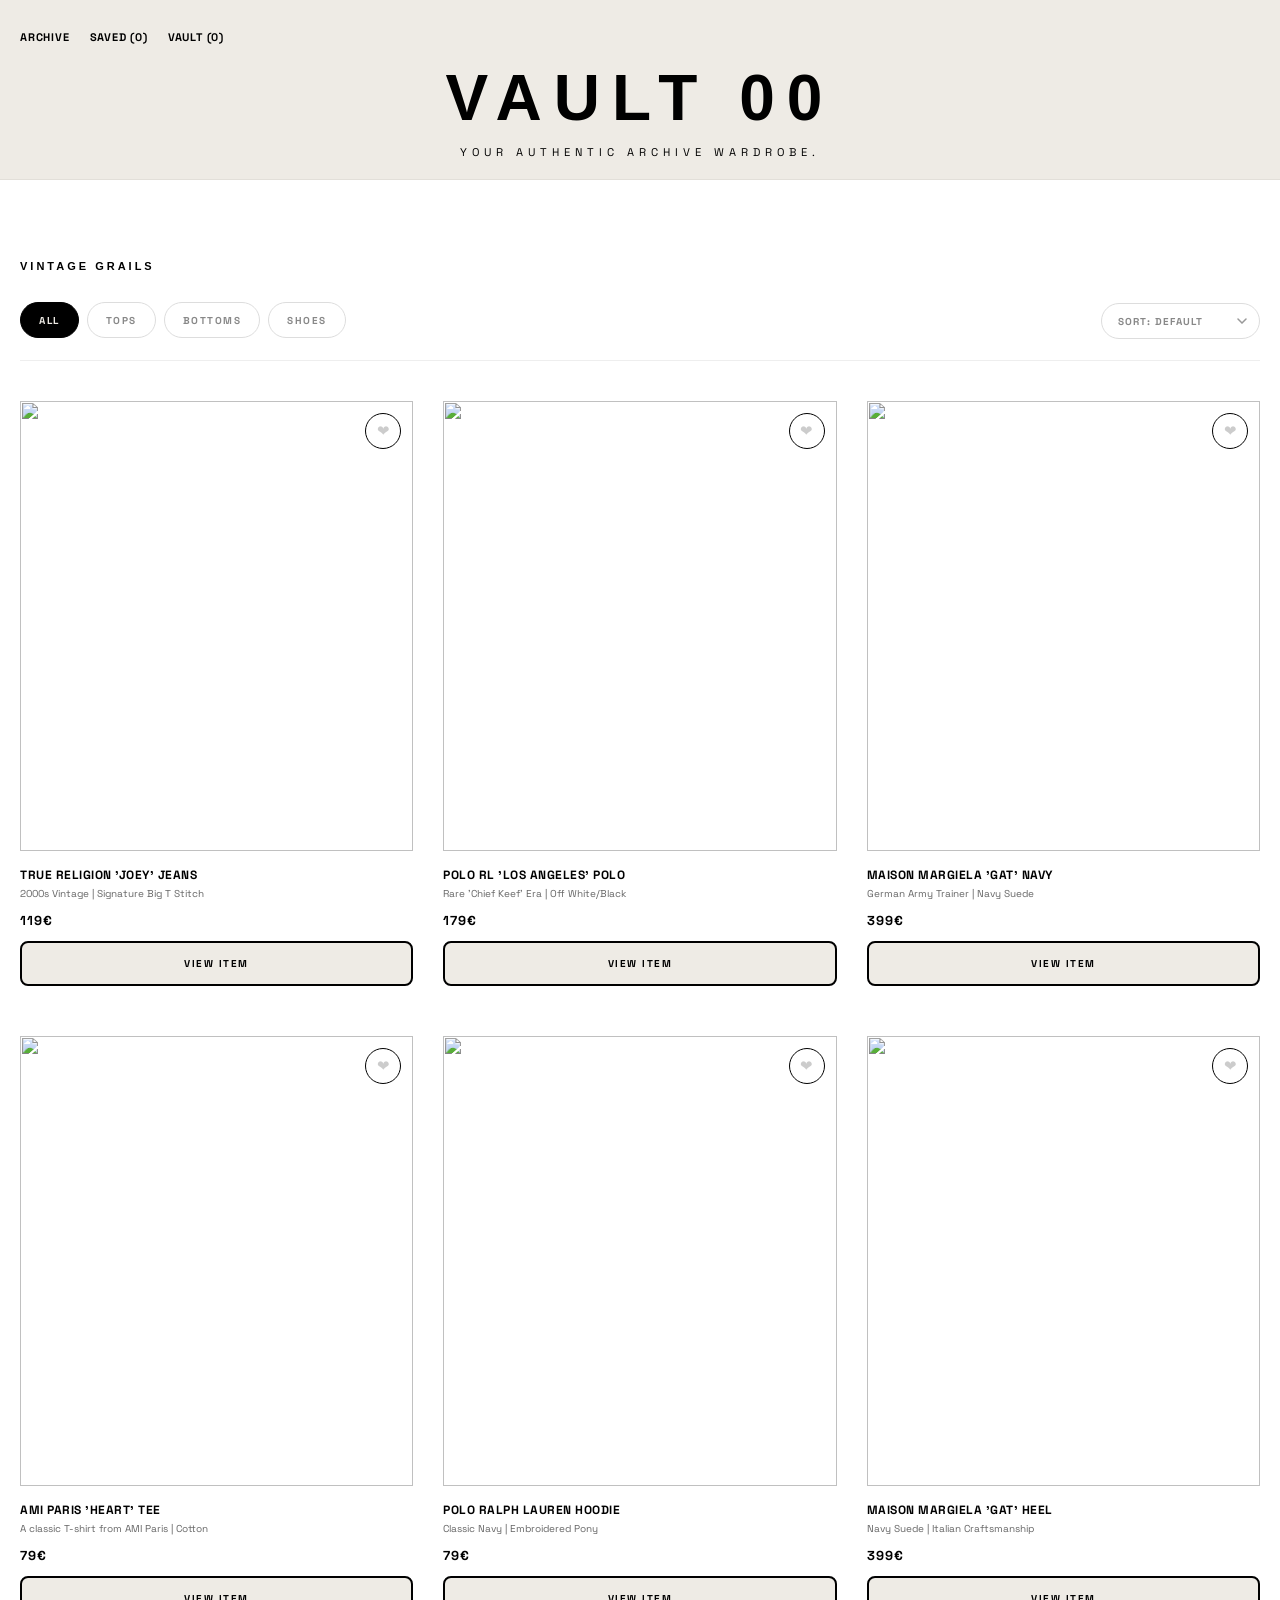
==== index.html @ 926fa3d6 "Add files via upload" ====
<!DOCTYPE html>
<html lang="en">
<head>
    <meta charset="UTF-8">
    <meta name="viewport" content="width=device-width, initial-scale=1.0">
    <title>VAULT 00 | Archive</title>
    <link rel="stylesheet" href="style.css">
    <style>
        @import url('https://fonts.googleapis.com/css2?family=Space+Grotesk:wght@300;500;700&family=Syncopate:wght@400;700&display=swap');

        /* ── RESET ── */
        *, *::before, *::after { box-sizing: border-box; }

        body {
            margin: 0;
            background: #fff;
            font-family: 'Space Grotesk', sans-serif;
            -webkit-font-smoothing: antialiased;
            overflow-x: hidden;
        }

        /* ── HEADER ── */
        .navbar {
            position: absolute;
            top: 25px;
            left: 20px;
            z-index: 1001;
        }
        .nav-links {
            list-style: none;
            display: flex;
            gap: 20px;
            padding: 0;
            margin: 0;
        }
        .nav-links li a,
        .nav-links li a:visited,
        .nav-links li button {
            background: none !important;
            border: none !important;
            color: #000 !important;
            text-decoration: none !important;
            cursor: pointer !important;
            font-family: 'Space Grotesk', sans-serif !important;
            font-size: 11px !important;
            font-weight: 800 !important;
            text-transform: uppercase !important;
            letter-spacing: 0.8px !important;
            padding: 0 !important;
            margin: 0 !important;
            transition: none !important;
            white-space: nowrap;
        }

        .header-wrapper {
            position: fixed;
            width: 100%;
            top: 0;
            z-index: 1000;
            background: #EEEBE5;
            transition: all 0.6s cubic-bezier(0.22, 1, 0.36, 1);
            border-bottom: 1px solid rgba(0,0,0,0.05);
        }

        .hero {
            overflow: hidden;
            max-height: 200px;
            opacity: 1;
            transition: max-height 0.7s cubic-bezier(0.22, 1, 0.36, 1),
                        opacity 0.5s ease-out;
            display: flex;
            flex-direction: column;
            align-items: center;
            padding-top: 60px;
            padding-bottom: 20px;
        }

        .hero h1 {
            font-family: 'Syncopate', sans-serif;
            font-size: clamp(1.6rem, 6vw, 4rem);
            letter-spacing: clamp(4px, 2vw, 12px);
            text-transform: uppercase;
            margin: 0 0 10px 0;
            opacity: 1;
            max-height: 200px;
            transition: all 0.5s cubic-bezier(0.22, 1, 0.36, 1);
            overflow: hidden;
            text-align: center;
        }

        .hero p {
            font-size: clamp(0.55rem, 2vw, 0.7rem);
            text-transform: uppercase;
            letter-spacing: clamp(2px, 1.5vw, 5px);
            margin: 0;
            text-align: center;
        }

        .header-minimized { box-shadow: 0 4px 10px rgba(0,0,0,0.03); }

        .header-minimized .hero {
            padding-top: 0;
            padding-bottom: 0;
        }

        .header-minimized .hero h1 {
            opacity: 0;
            max-height: 0;
            margin: 0;
            transform: translateY(-10px);
        }

        .header-minimized .hero p {
            margin-top: 12px;
            padding-bottom: 15px;
        }

        .header-minimized .navbar { top: 28px; }

        /* ── CONTAINER ── */
        .container {
            max-width: 1300px;
            margin: 0 auto;
            padding: 0 20px;
            padding-top: 180px;
        }

        .section-title {
            font-family: 'Syncopate', sans-serif;
            font-size: 11px;
            letter-spacing: 3px;
            text-transform: uppercase;
            margin-bottom: 30px;
        }

        /* ── FILTER BAR ── */
        .filter-bar {
            display: flex;
            justify-content: space-between;
            align-items: center;
            margin-bottom: 40px;
            padding-bottom: 20px;
            border-bottom: 1px solid #eee;
            gap: 12px;
            flex-wrap: wrap;
        }

        .filter-pills {
            display: flex;
            gap: 8px;
            overflow-x: auto;
            -webkit-overflow-scrolling: touch;
            scrollbar-width: none;
            padding-bottom: 2px;
            flex-shrink: 0;
        }
        .filter-pills::-webkit-scrollbar { display: none; }

        .filter-pill {
            padding: 8px 18px;
            border-radius: 50px;
            border: 1.5px solid #ddd;
            background: transparent;
            font-family: 'Space Grotesk', sans-serif;
            font-size: 10px;
            font-weight: 700;
            text-transform: uppercase;
            letter-spacing: 1.5px;
            cursor: pointer;
            transition: all 0.2s ease;
            color: #888;
            white-space: nowrap;
            flex-shrink: 0;
            min-height: 36px;
        }
        .filter-pill:hover { border-color: #000; color: #000; }
        .filter-pill.active { background: #000; border-color: #000; color: #EEEBE5; }

        .sort-select {
            appearance: none;
            -webkit-appearance: none;
            background: transparent;
            border: 1.5px solid #ddd;
            border-radius: 50px;
            padding: 8px 32px 8px 16px;
            font-family: 'Space Grotesk', sans-serif;
            font-size: 10px;
            font-weight: 700;
            text-transform: uppercase;
            letter-spacing: 1px;
            cursor: pointer;
            color: #888;
            outline: none;
            min-height: 36px;
            background-image: url("data:image/svg+xml,%3Csvg xmlns='http://www.w3.org/2000/svg' width='10' height='6' viewBox='0 0 10 6'%3E%3Cpath d='M1 1l4 4 4-4' stroke='%23999' stroke-width='1.5' fill='none' stroke-linecap='round'/%3E%3C/svg%3E");
            background-repeat: no-repeat;
            background-position: right 12px center;
        }
        .sort-select:focus { border-color: #000; color: #000; }

        /* ── PRODUCT GRID ── */
        .product-grid {
            display: grid;
            grid-template-columns: repeat(3, 1fr);
            gap: 50px 30px;
        }

        .product-card { background: transparent; }

        .image-container {
            width: 100%;
            aspect-ratio: 3/4;
            background: #fff;
            position: relative;
            overflow: hidden;
            margin-bottom: 16px;
            display: flex;
            align-items: center;
            justify-content: center;
        }

        .product-image {
            width: 100%;
            height: 100%;
            object-fit: contain;
            transition: transform 0.5s ease;
        }

        .image-container:hover .product-image { transform: scale(1.05); }

        /* Shimmer */
        .image-container::after {
            content: "";
            position: absolute;
            top: 0;
            left: -150%;
            width: 100%;
            height: 100%;
            background: linear-gradient(90deg, transparent, rgba(255,255,255,0.4), transparent);
            transform: skewX(-25deg);
            transition: 0.6s;
            pointer-events: none;
        }
        .image-container:hover::after { left: 150%; }

        /* Heart btn */
        .heart-btn {
            position: absolute;
            top: 12px;
            right: 12px;
            background: rgba(255,255,255,0.9);
            border: 1.5px solid #000;
            width: 36px;
            height: 36px;
            border-radius: 50%;
            display: flex;
            align-items: center;
            justify-content: center;
            cursor: pointer;
            z-index: 10;
            font-size: 15px;
            color: #ccc;
            transition: transform 0.2s;
        }
        .heart-btn.saved { color: red !important; }
        .heart-btn:hover { transform: scale(1.1); }

        /* Quick add */
        .quick-add-btn {
            position: absolute;
            bottom: 12px;
            left: 50%;
            transform: translateX(-50%);
            background-color: #EEEBE5;
            color: #000;
            padding: 9px 18px;
            border: 1px solid #000;
            border-radius: 50px;
            font-weight: bold;
            font-size: 9px;
            letter-spacing: 1px;
            text-transform: uppercase;
            cursor: pointer;
            transition: opacity 0.3s ease, background-color 0.3s ease;
            opacity: 0;
            white-space: nowrap;
            z-index: 10;
        }
        .image-container:hover .quick-add-btn { opacity: 1; }
        .quick-add-btn:hover { background-color: #D6D3CC; }

        .product-card h3 {
            font-size: 12px;
            text-transform: uppercase;
            letter-spacing: 0.5px;
            margin-bottom: 4px;
            font-weight: 700;
        }
        .product-card p {
            font-size: 10px;
            color: #666;
            margin-bottom: 12px;
        }
        .price {
            font-weight: 700;
            font-size: 13px;
            margin-bottom: 12px;
        }
        .add-btn {
            background-color: #EEEBE5 !important;
            color: #000 !important;
            display: block;
            width: 100%;
            padding: 14px 0;
            text-align: center;
            text-decoration: none !important;
            font-family: 'Space Grotesk', sans-serif;
            font-weight: 700;
            text-transform: uppercase;
            font-size: 10px;
            letter-spacing: 1.5px;
            border: 2px solid #000 !important;
            border-radius: 8px;
            cursor: pointer;
            transition: 0.3s;
            min-height: 44px;
            display: flex;
            align-items: center;
            justify-content: center;
        }
        .add-btn:hover { background-color: #D1CEC7 !important; }

        .no-results {
            grid-column: 1 / -1;
            text-align: center;
            padding: 80px 0;
            color: #aaa;
            font-size: 10px;
            letter-spacing: 3px;
            text-transform: uppercase;
        }

        /* ── RECENTLY VIEWED ── */
        .recently-viewed-section {
            margin-top: 80px;
            padding-top: 50px;
            border-top: 1px solid #eee;
            padding-bottom: 60px;
        }
        .recently-viewed-section h2 {
            border-bottom: 1px solid #ddd;
            padding-bottom: 10px;
            margin-bottom: 20px;
            font-size: 11px;
            letter-spacing: 2px;
            text-transform: uppercase;
            font-weight: 900;
        }
        .recently-viewed-grid {
            display: grid;
            grid-template-columns: repeat(auto-fill, minmax(130px, 1fr));
            gap: 16px;
            margin-top: 20px;
        }
        .recent-card {
            position: relative;
            overflow: hidden;
            transition: transform 0.4s ease;
            border: 1px solid #f0f0f0;
            padding: 8px;
            background: white;
            cursor: pointer;
        }
        .recent-card:hover { transform: translateY(-4px); }
        .recent-card img { width: 100%; height: 150px; object-fit: cover; }
        .recent-card h4 { font-size: 9px; margin: 10px 0 4px; text-transform: uppercase; font-weight: 900; }

        /* ── CART SIDEBAR ── */
        .cart-sidebar {
            position: fixed;
            right: -100%;
            top: 0;
            width: 100%;
            max-width: 400px;
            height: 100%;
            background: #fff;
            z-index: 3000;
            transition: 0.4s ease;
            padding: 30px 24px;
            display: flex;
            flex-direction: column;
            box-shadow: -5px 0 20px rgba(0,0,0,0.08);
        }
        .cart-sidebar.open { right: 0; }

        .overlay {
            position: fixed;
            top: 0; left: 0;
            width: 100%; height: 100%;
            background: rgba(0,0,0,0.3);
            display: none;
            z-index: 2500;
        }
        .overlay.active { display: block; }

        /* ── TOAST ── */
        #toast-container {
            position: fixed;
            bottom: 24px;
            left: 50%;
            transform: translateX(-50%);
            z-index: 10001;
            display: flex;
            flex-direction: column;
            align-items: center;
            gap: 8px;
            width: 90%;
            max-width: 340px;
        }
        .toast {
            background: #EEEBE5;
            color: #000;
            padding: 12px 24px;
            font-size: 10px;
            font-weight: bold;
            letter-spacing: 2px;
            text-transform: uppercase;
            border-radius: 50px;
            box-shadow: 0 4px 15px rgba(0,0,0,0.08);
            opacity: 0;
            transform: translateY(20px);
            transition: all 0.4s cubic-bezier(0.175, 0.885, 0.32, 1.275);
            text-align: center;
            width: 100%;
        }
        .toast.show { opacity: 1; transform: translateY(0); }

        /* ── PAGE TRANSITION ── */
        #page-transition {
            position: fixed;
            inset: 0;
            background: #EEEBE5;
            z-index: 99999;
            pointer-events: none;
            opacity: 1;
            transition: opacity 0.45s cubic-bezier(0.22, 1, 0.36, 1);
        }
        #page-transition.gone { opacity: 0; }

        /* ── PRODUCT CARD ANIMATION ── */
        .product-card {
            animation: cardFadeIn 0.4s ease both;
        }
        @keyframes cardFadeIn {
            from { opacity: 0; transform: translateY(12px); }
            to   { opacity: 1; transform: translateY(0); }
        }

        /* ═══════════════════════════════
           TABLET  (max 900px)
        ═══════════════════════════════ */
        @media (max-width: 900px) {
            .product-grid {
                grid-template-columns: repeat(2, 1fr);
                gap: 40px 20px;
            }
            .container { padding-top: 160px; }
        }

        /* ═══════════════════════════════
           MOBILE  (max 600px)
        ═══════════════════════════════ */
        @media (max-width: 600px) {
            .navbar { top: 18px; left: 16px; }
            .nav-links { gap: 14px; }
            .nav-links li a,
            .nav-links li a:visited,
            .nav-links li button { font-size: 10px !important; letter-spacing: 0.5px !important; }

            .hero { padding-top: 52px; padding-bottom: 14px; }
            .hero h1 { font-size: 1.5rem; letter-spacing: 4px; margin-bottom: 6px; }
            .hero p { font-size: 0.55rem; letter-spacing: 2px; }

            .container { padding: 0 14px; padding-top: 140px; }

            .filter-bar { flex-direction: column; align-items: flex-start; gap: 10px; margin-bottom: 28px; }
            .filter-pills { width: 100%; }
            .sort-select { width: 100%; }

            .product-grid {
                grid-template-columns: repeat(2, 1fr);
                gap: 24px 12px;
            }

            .image-container { aspect-ratio: 3/4; margin-bottom: 10px; }

            /* Always show quick-add on mobile (no hover state) */
            .quick-add-btn { opacity: 1; font-size: 8px; padding: 7px 12px; bottom: 8px; }

            .product-card h3 { font-size: 10px; }
            .product-card p { font-size: 9px; margin-bottom: 8px; }
            .price { font-size: 11px; margin-bottom: 8px; }
            .add-btn { font-size: 9px; padding: 12px 0; letter-spacing: 1px; border-radius: 6px; }

            .heart-btn { width: 30px; height: 30px; font-size: 13px; top: 8px; right: 8px; }

            .recently-viewed-grid { grid-template-columns: repeat(2, 1fr); }
            .recent-card img { height: 120px; }

            .cart-sidebar { max-width: 100%; padding: 24px 16px; }

            .section-title { font-size: 10px; letter-spacing: 2px; }
        }

        /* ═══════════════════════════════
           TINY  (max 380px)
        ═══════════════════════════════ */
        @media (max-width: 380px) {
            .nav-links { gap: 10px; }
            .nav-links li a,
            .nav-links li a:visited,
            .nav-links li button { font-size: 9px !important; }
            .hero h1 { font-size: 1.2rem; letter-spacing: 3px; }
            .product-grid { gap: 20px 10px; }
        }
    </style>
</head>
<body>

<div id="page-transition"></div>
<div id="toast-container"></div>

<div class="header-wrapper" id="main-header">
    <nav class="navbar">
        <ul class="nav-links">
            <li><a href="index.html" class="nav-link">Archive</a></li>
            <li><a href="wishlist.html" class="nav-link">Saved (<span id="wishlist-count">0</span>)</a></li>
            <li><button onclick="toggleCart()">Vault <span id="cart-count">(0)</span></button></li>
        </ul>
    </nav>
    <header class="hero">
        <h1>VAULT 00</h1>
        <p>Your Authentic Archive Wardrobe.</p>
    </header>
</div>

<main class="container">
    <h2 class="section-title">Vintage Grails</h2>

    <div class="filter-bar">
        <div class="filter-pills">
            <button class="filter-pill active" data-filter="all">All</button>
            <button class="filter-pill" data-filter="tops">Tops</button>
            <button class="filter-pill" data-filter="bottoms">Bottoms</button>
            <button class="filter-pill" data-filter="shoes">Shoes</button>
        </div>
        <select class="sort-select" id="sort-select" onchange="applyFilters()">
            <option value="default">Sort: Default</option>
            <option value="price-asc">Price: Low → High</option>
            <option value="price-desc">Price: High → Low</option>
        </select>
    </div>

    <div class="product-grid" id="product-grid"></div>

    <section class="recently-viewed-section">
        <h2>Recently Viewed</h2>
        <div id="recently-viewed-grid" class="recently-viewed-grid"></div>
    </section>
</main>

<!-- CART SIDEBAR -->
<div id="cart-sidebar" class="cart-sidebar">
    <div style="display:flex; justify-content:space-between; align-items:center; padding-bottom:20px; border-bottom:1px solid #eee; flex-shrink:0;">
        <div style="display:flex; align-items:baseline; gap:12px;">
            <h2 style="font-size:14px; letter-spacing:2px; margin:0; text-transform:uppercase;">Your Vault</h2>
            <button onclick="clearVault()" style="font-size:10px; background:none; border:none; color:#888; cursor:pointer; text-transform:uppercase;">Clear All</button>
        </div>
        <button onclick="toggleCart()" style="font-size:22px; background:none; border:none; cursor:pointer; padding:4px; min-width:44px; min-height:44px; display:flex; align-items:center; justify-content:center;">✕</button>
    </div>
    <div id="cart-items" style="flex-grow:1; overflow-y:auto; padding-top:16px; -webkit-overflow-scrolling:touch;"></div>
    <div style="padding-top:16px; border-top:1px solid #eee; flex-shrink:0;">
        <div style="display:flex; justify-content:space-between; margin-bottom:16px; font-weight:bold; font-size:13px;">
            <span>TOTAL</span>
            <span id="cart-total">0€</span>
        </div>
        <button class="add-btn" onclick="handleCheckout()" style="cursor:pointer;">Proceed to Checkout</button>
    </div>
</div>

<div class="overlay" id="overlay" onclick="toggleCart()"></div>

<div id="checkout-screen" style="display:none; position:fixed; top:0; left:0; width:100%; height:100%; background:#EEEBE5; z-index:9999; flex-direction:column; justify-content:center; align-items:center; text-align:center; padding:20px;">
    <h1 style="font-family:'Syncopate',sans-serif; letter-spacing:10px; font-size:clamp(2rem,8vw,4rem);">VAULTED</h1>
    <p style="text-transform:uppercase; letter-spacing:3px; margin-top:10px; font-size:clamp(9px,2.5vw,12px);">Your VAULT 00 is being processed.</p>
</div>

<script>
    /* ── PAGE TRANSITIONS ── */
    window.addEventListener('DOMContentLoaded', () => {
        const ov = document.getElementById('page-transition');
        requestAnimationFrame(() => requestAnimationFrame(() => ov.classList.add('gone')));
        document.querySelectorAll('a.nav-link').forEach(link => {
            link.addEventListener('click', function(e) {
                const href = this.getAttribute('href');
                if (href && !href.startsWith('#')) { e.preventDefault(); navigateTo(href); }
            });
        });
    });

    function navigateTo(href) {
        const ov = document.getElementById('page-transition');
        ov.classList.remove('gone');
        setTimeout(() => { window.location.href = href; }, 460);
    }

    /* ── PRODUCT DATA ── */
    const allProducts = [
        { id:'jeans',      title:"True Religion 'Joey' Jeans",    subtitle:"2000s Vintage | Signature Big T Stitch",    price:119, priceDisplay:"119€", category:"bottoms", img:"https://images1.vinted.net/t/05_020fc_dx7GEawe9mgn4zsFtEXhfAYW/f800/1771499936.webp?s=199378153d9d8bf17c84dc2f824d4278d86e0fb3" },
        { id:'polo',       title:"Polo RL 'Los Angeles' Polo",     subtitle:"Rare 'Chief Keef' Era | Off White/Black",   price:179, priceDisplay:"179€", category:"tops",    img:"https://i.ebayimg.com/images/g/RSsAAOSwxC1mnr6A/s-l1200.jpg" },
        { id:'shoes',      title:"Maison Margiela 'GAT' Navy",     subtitle:"German Army Trainer | Navy Suede",          price:399, priceDisplay:"399€", category:"shoes",   img:"https://www.maisonmargiela.com/dw/image/v2/AAPK_PRD/on/demandware.static/-/Sites-margiela-master-catalog/default/dwe46c6f08/images/large/S57WS0236_P1895_T6065_D.jpg?sw=1024&q=80" },
        { id:'shirt',      title:"AMI PARIS 'HEART' TEE",          subtitle:"A classic T-shirt from AMI Paris | Cotton", price:79,  priceDisplay:"79€",  category:"tops",    img:"https://i.ibb.co/YTPs5k3P/IMG-9489.jpg" },
        { id:'navyhoodie', title:"Polo Ralph Lauren Hoodie",       subtitle:"Classic Navy | Embroidered Pony",           price:79,  priceDisplay:"79€",  category:"tops",    img:"https://cdn.plick.es/item_image/yaxABJPzkYNLqDOvXGjz8p6543R2nKGrMZgmpoVb/w1125_q90.webp" },
        { id:'shoes-heel', title:"Maison Margiela 'GAT' Heel",     subtitle:"Navy Suede | Italian Craftsmanship",        price:399, priceDisplay:"399€", category:"shoes",   img:"https://www.maisonmargiela.com/dw/image/v2/AAPK_PRD/on/demandware.static/-/Sites-margiela-master-catalog/default/dw357ce1f5/images/large/S57WS0236_P1895_T6065_R.jpg?sw=1024&q=80" }
    ];

    const productInfo = {};
    allProducts.forEach(p => { productInfo[p.id] = { title:p.title, price:p.priceDisplay, img:p.img }; });

    let cart = JSON.parse(localStorage.getItem('vaultCart')) || [];
    let activeFilter = 'all';

    /* ── GRID RENDER ── */
    function renderGrid(products) {
        const grid = document.getElementById('product-grid');
        const savedIds = JSON.parse(localStorage.getItem('vaultWishlist')) || [];
        if (products.length === 0) {
            grid.innerHTML = '<div class="no-results">No items in this category</div>';
            return;
        }
        grid.innerHTML = products.map((p, i) => `
            <div class="product-card" style="animation-delay:${i*0.05}s;">
                <div class="image-container">
                    <button class="heart-btn ${savedIds.includes(p.id) ? 'saved' : ''}" onclick="toggleWishlist(this,'${p.id}')">❤</button>
                    <a href="product.html?id=${p.id}" class="nav-link" style="display:block; width:100%; height:100%;">
                        <img src="${p.img}" class="product-image" loading="lazy">
                    </a>
                    <button class="quick-add-btn" onclick="quickAddToVault('${p.id}')">+ Add</button>
                </div>
                <h3>${p.title}</h3>
                <p>${p.subtitle}</p>
                <div class="price">${p.priceDisplay}</div>
                <a href="product.html?id=${p.id}" class="add-btn nav-link">View Item</a>
            </div>
        `).join('');
        grid.querySelectorAll('a.nav-link').forEach(link => {
            link.addEventListener('click', function(e) {
                const href = this.getAttribute('href');
                if (href && !href.startsWith('#')) { e.preventDefault(); navigateTo(href); }
            });
        });
    }

    function applyFilters() {
        let filtered = [...allProducts];
        if (activeFilter !== 'all') filtered = filtered.filter(p => p.category === activeFilter);
        const sort = document.getElementById('sort-select').value;
        if (sort === 'price-asc')  filtered.sort((a,b) => a.price - b.price);
        if (sort === 'price-desc') filtered.sort((a,b) => b.price - a.price);
        renderGrid(filtered);
    }

    document.querySelectorAll('.filter-pill').forEach(pill => {
        pill.addEventListener('click', function() {
            document.querySelectorAll('.filter-pill').forEach(p => p.classList.remove('active'));
            this.classList.add('active');
            activeFilter = this.dataset.filter;
            applyFilters();
        });
    });

    /* ── SCROLL HEADER ── */
    window.addEventListener('scroll', () => {
        document.getElementById('main-header').classList.toggle('header-minimized', window.scrollY > 20);
    }, { passive: true });

    /* ── TOAST ── */
    function showToast(msg) {
        const c = document.getElementById('toast-container');
        const t = document.createElement('div');
        t.className = 'toast'; t.innerText = msg;
        c.appendChild(t);
        setTimeout(() => t.classList.add('show'), 100);
        setTimeout(() => { t.classList.remove('show'); setTimeout(() => t.remove(), 400); }, 2500);
    }

    /* ── CART ── */
    function toggleCart() {
        document.getElementById('cart-sidebar').classList.toggle('open');
        document.getElementById('overlay').classList.toggle('active');
    }

    function quickAddToVault(id) {
        const item = productInfo[id];
        if (item) { cart.push(item); localStorage.setItem('vaultCart', JSON.stringify(cart)); renderCart(); showToast("Added to Vault"); }
    }

    function removeFromCart(index) {
        cart.splice(index, 1);
        localStorage.setItem('vaultCart', JSON.stringify(cart));
        renderCart();
    }

    function clearVault() {
        if (cart.length > 0 && confirm("Empty your vault?")) {
            cart = []; localStorage.setItem('vaultCart', JSON.stringify(cart)); renderCart();
        }
    }

    function toggleWishlist(el, id) {
        let saved = JSON.parse(localStorage.getItem('vaultWishlist')) || [];
        if (saved.includes(id)) { saved = saved.filter(i => i !== id); el.classList.remove('saved'); }
        else { saved.push(id); el.classList.add('saved'); showToast("Saved to Archive"); }
        localStorage.setItem('vaultWishlist', JSON.stringify(saved));
        document.getElementById('wishlist-count').innerText = saved.length;
    }

    function renderCart() {
        const ci = document.getElementById('cart-items');
        const cc = document.getElementById('cart-count');
        const ct = document.getElementById('cart-total');
        cc.innerText = `(${cart.length})`;
        if (cart.length === 0) {
            ci.innerHTML = '<p style="text-align:center; margin-top:40px; color:#888; font-size:11px; letter-spacing:1px; text-transform:uppercase;">Vault is empty</p>';
            ct.innerText = "0€"; return;
        }
        ci.innerHTML = cart.map((item, i) => `
            <div style="display:flex; justify-content:space-between; align-items:center; margin-bottom:16px; padding:10px; border:1px solid #f0f0f0;">
                <div style="display:flex; gap:12px; align-items:center;">
                    <img src="${item.img}" style="width:46px; height:46px; object-fit:cover; flex-shrink:0;">
                    <div>
                        <p style="margin:0; font-size:10px; text-transform:uppercase; font-weight:bold; line-height:1.3;">${item.title}</p>
                        <p style="margin:4px 0 0; font-size:10px; color:#666;">${item.price}${item.size ? ' · '+item.size : ''}</p>
                    </div>
                </div>
                <button onclick="removeFromCart(${i})" style="color:#ff4b4b; cursor:pointer; font-size:9px; border:none; background:none; font-weight:bold; flex-shrink:0; padding:8px; min-width:44px; min-height:44px;">✕</button>
            </div>
        `).join('');
        ct.innerText = cart.reduce((s,p) => s + (parseInt(p.price)||0), 0) + "€";
    }

    function handleCheckout() {
        if (cart.length === 0) return;
        navigateTo('checkout.html');
    }

    function renderRecentlyViewed() {
        const ids = JSON.parse(localStorage.getItem('recentlyViewed')) || [];
        const container = document.getElementById('recently-viewed-grid');
        const section = document.querySelector('.recently-viewed-section');
        if (!ids.length) { section.style.display = 'none'; return; }
        section.style.display = 'block';
        container.innerHTML = [...new Set(ids)].map(id => {
            const item = productInfo[id]; if (!item) return '';
            return `<div class="recent-card" onclick="navigateTo('product.html?id=${id}')">
                <img src="${item.img}" alt="${item.title}" loading="lazy">
                <h4>${item.title}</h4>
                <div style="font-size:10px; font-weight:bold;">${item.price}</div>
            </div>`;
        }).join('');
    }

    function updateWishlistUI() {
        const saved = JSON.parse(localStorage.getItem('vaultWishlist')) || [];
        document.getElementById('wishlist-count').innerText = saved.length;
    }

    applyFilters();
    renderCart();
    updateWishlistUI();
    renderRecentlyViewed();
</script>
</body>
</html>
---- style.css ----
/* 1. IMPORT DESIGNER FONTS */
@import url('https://fonts.googleapis.com/css2?family=Space+Grotesk:wght@300;500;700&family=Syncopate:wght@400;700&display=swap');

:root {
    --vault-beige: #EEEBE5;
    --vault-beige-hover: #D1CEC7; 
    --vault-black: #000000;
    --header-font: 'Syncopate', sans-serif;
    --body-font: 'Space Grotesk', sans-serif;
}

/* 2. GLOBAL RESET & BODY SPACING */
* {
    margin: 0;
    padding: 0;
    box-sizing: border-box;
}

body { 
    background-color: #fff; 
    overflow-x: hidden;
    font-family: var(--body-font);
    -webkit-font-smoothing: antialiased;
    color: var(--vault-black);
    /* Pushes the entire website content down by 350px 
        so it is ALWAYS clear of the header. */
    padding-top: 80px; 
}

/* 3. THE HEADER WRAPPER */
.header-wrapper {
    position: fixed;
    top: 0;
    left: 0;
    width: 100%;
    height: 180px; 
    background-color: var(--vault-beige);
    z-index: 1000;
    display: flex;
    flex-direction: column;
    justify-content: center; /* This centers the Hero container vertically */
    align-items: center; 
    transition: all 0.5s cubic-bezier(0.4, 0, 0.2, 1);
    border-bottom: 1px solid rgba(0,0,0,0.05);
}

/* 4. NAVIGATION - Locked to Top Left */
.navbar {
    position: absolute;
    top: 25px; /* Keeps it strictly at the top */
    left: 40px; 
    z-index: 1010;
}

.nav-links {
    display: flex; /* Forces Home, Saved, Vault into a row (1 2 3) */
    list-style: none;
    gap: 30px; 
}

/* FIX: This forces the links to STAY BLACK and NEVER PURPLE */
.nav-links li a,
.nav-links li a:visited,
.nav-links li a:active,
.nav-links button {
    text-decoration: none !important;
    color: #000 !important; 
    font-size: 11px;
    font-weight: 700;
    text-transform: uppercase;
    letter-spacing: 2px;
    background: none;
    border: none;
    cursor: pointer;
    font-family: var(--body-font);
    transition: opacity 0.3s ease;
}

/* 5. HERO / LOGO - Centered tagline logic */
.hero {
    text-align: center;
    display: flex;
    flex-direction: column;
    align-items: center;
    justify-content: center;
    width: 100%;
}

.hero h1 {
    font-family: var(--header-font);
    font-size: 4rem;
    letter-spacing: 12px;
    text-transform: uppercase;
    margin-bottom: 15px;
    opacity: 1;
    max-height: 200px; /* Big enough for the logo */
    transition: all 0.5s cubic-bezier(0.4, 0, 0.2, 1);
    overflow: hidden;
}

.hero p {
    font-size: 0.7rem;
    text-transform: uppercase;
    letter-spacing: 5px;
    margin: 0;
    opacity: 1;
    transition: all 0.5s ease;
    /* This ensures it stays on its own line even when H1 vanishes */
    display: block; 
}

/* 6. MINIMIZED STATE */
.header-wrapper.header-minimized {
    height: 75px; 
}

/* Hide the big VAULT 00 by folding it upward */
.header-wrapper.header-minimized .hero h1 {
    opacity: 0;
    max-height: 0; 
    margin-bottom: 0;
    transform: translateY(-20px);
}

/* Tagline "YOUR AUTHENTIC..." glides into the center of the 75px bar */
.header-wrapper.header-minimized .hero p {
    font-size: 0.65rem;
    transform: translateY(0); 
}

/* Keeps Nav from moving when header shrinks */
.header-wrapper.header-minimized .navbar {
    top: 28px; /* Slight adjustment so it stays centered in the smaller bar */
}

/* 7. CONTENT SPACING */
.container {
    max-width: 1300px;
    margin: 250px auto 60px auto; 
    padding: 0 40px;
}

.product-grid {
    display: grid !important;
    grid-template-columns: repeat(3, 1fr) !important;
    gap: 60px 40px; 
}

/* 8. PRODUCT CARDS & IMAGE CONTAINER */
.product-card {
    background: transparent; 
}

.image-container {
    width: 100%;
    height: 450px;
    background: #fff; 
    position: relative; 
    overflow: hidden;
    margin-bottom: 20px;
    display: flex;
    align-items: center;
    justify-content: center;
}

.product-image {
    width: 100%;
    height: 100%;
    object-fit: contain; 
    transition: transform 0.5s ease;
}

.image-container:hover .product-image {
    transform: scale(1.05);
}

/* 9. SHIMMER EFFECT */
.image-container::after {
    content: "";
    position: absolute;
    top: 0;
    left: -150%;
    width: 100%;
    height: 100%;
    background: linear-gradient(90deg, transparent, rgba(255, 255, 255, 0.4), transparent);
    transform: skewX(-25deg);
    transition: 0.6s;
    pointer-events: none;
}

.image-container:hover::after {
    left: 150%;
}

/* 10. QUICK ADD BUTTON */
.quick-add-btn {
    position: absolute;
    bottom: 15px;
    left: 50%;
    transform: translateX(-50%);
    background-color: #EEEBE5; /* Your signature beige */
    color: #000;
    padding: 10px 20px;
    border: 1px solid #000;
    border-radius: 50px; /* Makes it rounded like the others */
    font-weight: bold;
    font-size: 10px;
    letter-spacing: 1px;
    text-transform: uppercase;
    cursor: pointer;
    transition: 0.3s;
    opacity: 0; /* Hidden until hover */
}

.image-container:hover .quick-add-btn {
    opacity: 1;
}

.quick-add-btn:hover {
    background-color: #D6D3CC; /* Slightly darker beige on hover */
    color: #000;
}

/* 11. HEART BUTTON */
.heart-btn {
    position: absolute;
    top: 15px;
    right: 15px;
    background: rgba(255, 255, 255, 0.9);
    border: 1.5px solid #000;
    width: 35px;
    height: 35px;
    border-radius: 50%;
    display: flex;
    align-items: center;
    justify-content: center;
    cursor: pointer;
    z-index: 10;
    transition: all 0.3s ease;
    font-size: 16px;
    color: #ccc;
}

.heart-btn.liked {
    color: #ff4b4b;
    background: white;
}

.heart-btn:hover {
    transform: scale(1.1);
}

/* 12. PRODUCT TEXT & BUTTONS */
.product-card h3 {
    font-size: 14px;
    text-transform: uppercase;
    letter-spacing: 1px;
    margin-bottom: 5px;
}

.product-card p {
    font-size: 11px;
    color: #666;
    margin-bottom: 15px;
}

/* ADDED: Styling for your prices */
.price {
    font-family: var(--body-font);
    font-weight: 700;
    font-size: 14px;
    margin-bottom: 15px;
    letter-spacing: 1px;
}

.add-btn {
    background-color: var(--vault-beige) !important;
    color: #000 !important;
    display: block;
    width: 100%;
    padding: 18px 0;
    text-align: center;
    text-decoration: none !important;
    font-family: var(--body-font);
    font-weight: 700;
    text-transform: uppercase;
    font-size: 11px;
    letter-spacing: 2px;
    border: 2px solid #000 !important;
    border-radius: 8px;
    cursor: pointer;
    transition: 0.3s;
}

.add-btn:hover {
    background-color: var(--vault-beige-hover) !important;
}

/* 13. CART & SIDEBAR */
.cart-sidebar {
    position: fixed; 
    right: -400px; 
    top: 0;
    width: 380px; 
    height: 100%; 
    background: #fff;
    z-index: 3000; 
    transition: 0.4s ease;
    padding: 40px 30px;
    display: flex;
    flex-direction: column;
    box-shadow: -5px 0 15px rgba(0,0,0,0.05);
}

.cart-sidebar.open { right: 0; }

.overlay {
    position: fixed;
    top: 0; left: 0;
    width: 100%; height: 100%;
    background: rgba(0,0,0,0.2);
    display: none;
    z-index: 2500;
}

.overlay.active { display: block; }
.confirm-overlay {
    display: none;
    position: fixed;
    top: 0; left: 0; width: 100%; height: 100%;
    background: rgba(0,0,0,0.4);
    z-index: 10000;
    justify-content: center;
    align-items: center;
}

.confirm-box {
    background: var(--vault-beige);
    padding: 40px;
    border: 2px solid #000;
    text-align: center;
    border-radius: 8px;
}

.confirm-box h3 {
    font-family: var(--header-font);
    font-size: 14px;
    letter-spacing: 3px;
    margin-bottom: 30px;
}

.confirm-btns {
    display: flex;
    gap: 20px;
}

.confirm-btns button {
    padding: 12px 30px;
    font-family: var(--body-font);
    font-weight: 700;
    text-transform: uppercase;
    font-size: 11px;
    letter-spacing: 2px;
    cursor: pointer;
    border: 2px solid #000;
    transition: 0.3s;
}

#confirm-ok { background: #000; color: #fff; }
#confirm-cancel { background: transparent; color: #000; }

#confirm-ok:hover { opacity: 0.8; }
#confirm-cancel:hover { background: rgba(0,0,0,0.05); }

/* TOAST NOTIFICATION SYSTEM */
#toast-container {
    position: fixed;
    bottom: 30px;
    left: 50%;
    transform: translateX(-50%); /* Centers the toast at the bottom */
    z-index: 10001;
    display: flex;
    flex-direction: column;
    align-items: center;
}

.toast {
    background: #EEEBE5; /* Your signature beige */
    color: #000;         /* Black text for contrast */
    padding: 12px 25px;
    margin-top: 10px;
    font-size: 11px;
    text-transform: uppercase;
    letter-spacing: 2px;
    font-weight: bold;
    border-radius: 50px; /* Makes it perfectly pill-shaped/round */
    box-shadow: 0 4px 15px rgba(0,0,0,0.05); /* Soft shadow for depth */
    opacity: 0;
    transform: translateY(20px);
    transition: all 0.4s cubic-bezier(0.175, 0.885, 0.32, 1.275);
}

.toast.show {
    opacity: 1;
    transform: translateY(0);
}
.zoom-image {
    transition: transform 0.3s ease;
    cursor: zoom-in;
}

.zoom-image.zoomed {
    transform: scale(2); /* Or whatever your zoom size is */
    cursor: zoom-out;
}
.recently-viewed-section {
    margin-top: 100px;
    padding-top: 60px;
    border-top: 1px solid #eee;
}

.recently-viewed-grid {
    display: grid;
    grid-template-columns: repeat(auto-fill, minmax(180px, 1fr));
    gap: 20px;
    margin-top: 30px;
}

.recent-card img {
    width: 100%;
    height: auto;
    background: #f9f9f9;
}

.recent-card h4 {
    font-size: 10px;
    font-weight: 900;
    text-transform: uppercase;
    margin: 10px 0 5px 0;
}
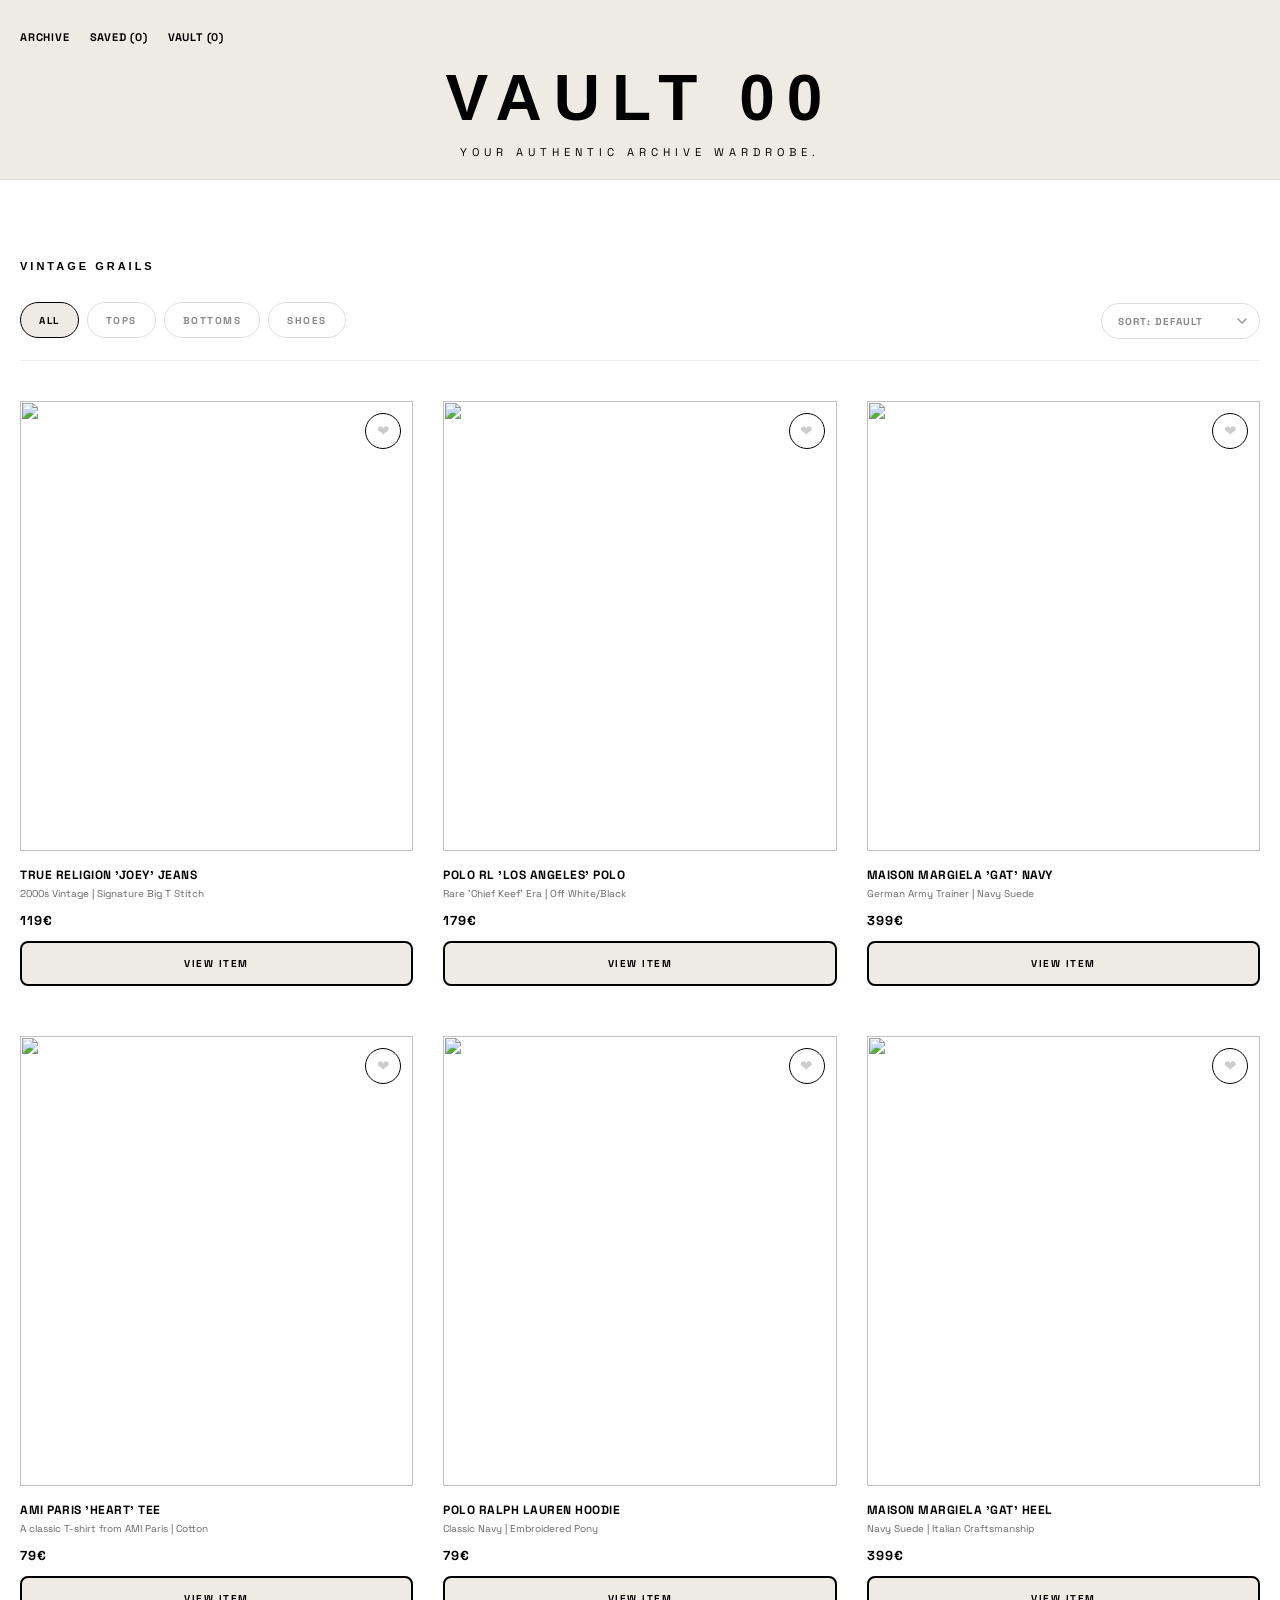
==== commit d636129d: "Add files via upload" ====
--- a/index.html
+++ b/index.html
@@ -174,7 +174,8 @@
             min-height: 36px;
         }
         .filter-pill:hover { border-color: #000; color: #000; }
-        .filter-pill.active { background: #000; border-color: #000; color: #EEEBE5; }
+        .filter-pill.active { background: #EEEBE5; border-color: #000; color: #000; }
+        .filter-pill.active:hover { background: #D1CEC7; }
 
         .sort-select {
             appearance: none;
@@ -443,7 +444,7 @@
             z-index: 99999;
             pointer-events: none;
             opacity: 1;
-            transition: opacity 0.45s cubic-bezier(0.22, 1, 0.36, 1);
+            transition: opacity 0.12s cubic-bezier(0.22, 1, 0.36, 1);
         }
         #page-transition.gone { opacity: 0; }
 
@@ -611,7 +612,7 @@
     function navigateTo(href) {
         const ov = document.getElementById('page-transition');
         ov.classList.remove('gone');
-        setTimeout(() => { window.location.href = href; }, 460);
+        setTimeout(() => { window.location.href = href; }, 130);
     }
 
     /* ── PRODUCT DATA ── */
